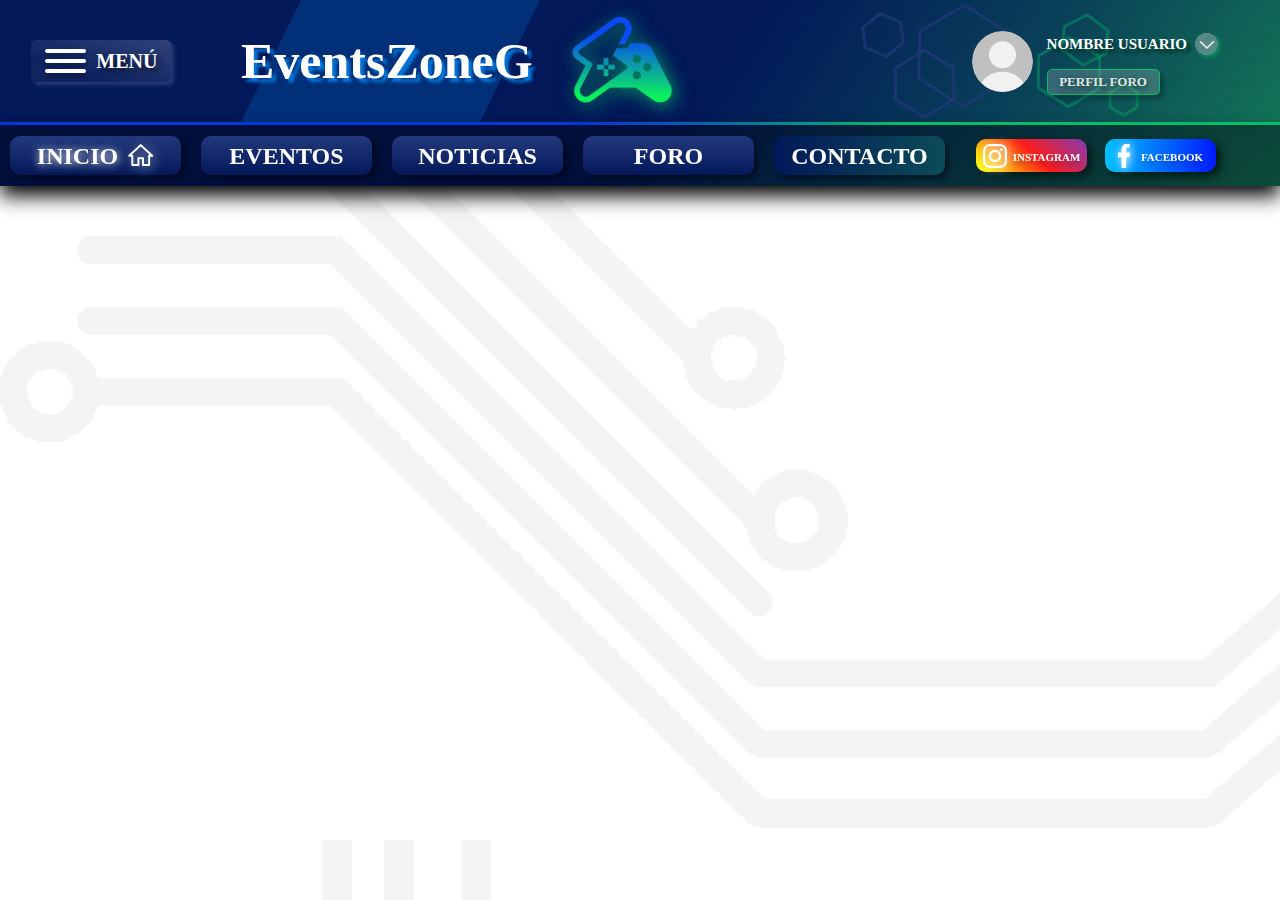
==== index.html @ 8a846364 "eRIC" ====
<!DOCTYPE html>
<html lang="en">
<head>
    <meta charset="UTF-8">
    <meta name="viewport" content="width=device-width, initial-scale=1.0">
    <title>EventsZoneG</title>
    <link rel="stylesheet" href="/slick-1.8.1/slick/slick.css">
    <link rel="stylesheet" href="slick-1.8.1/slick/slick-theme.css"> 
    <link rel="stylesheet" href="css/index.css">
    <script src="js/jquery-3.7.1.min.js"></script>
    <script src="slick-1.8.1/slick/slick.js"></script>
    <script src="js/index.js" defer></script>
</head>
<body>
    <!-- HEADER -->
    <header>
        <div class="header-container">
            <nav>
                <div class="containermenu">
                    <div>
                        <div class="menu"></div>
                        <div class="menu"></div>
                        <div class="menu"></div>
                    </div>
                    <p>MENÚ</p>
                </div>
            </nav>
            <div id="tituloHeader">
                <h1>EventsZoneG</h1>
            </div>
            <img class="logo" src="images/INDEX-IMGs/LOGO-final.svg" alt="Logo">
            <img class="hexagonos" src="images/Others/Hexagonos.svg" alt="hex">
            <div class="apartadouser">
                <div class="fotouser"></div>
                <div class="descripcion_user">
                    <div>
                        <p>NOMBRE USUARIO</p>
                        <img src="images/INDEX-IMGs/FlechaMenuUsuario.svg" alt="flecha" id="IMG-FLECHA-MENU">
                    </div>
                    <div class="boton_perfil">
                        <p>PERFIL FORO</p>
                    </div>
                </div>
            </div>
        </div>
        <hr>
        <div class="header-nav">
            <div class="menusecciones">
                <div class="seccion inicio">INICIO
                    <img src="images/Others/house.svg" alt="inicio">
                </div>
                <div class="seccion eventos">EVENTOS</div>
                <div class="seccion noticias">NOTICIAS</div>
                <div class="seccion foro">FORO</div>
                <div class="seccion contacto">CONTACTO</div>
            </div>
            <div class="redes">
                <a href="#" target="_blank">
                    <div> <img src="images/Others/Instagram.svg" alt="I">
                        <p>INSTAGRAM</p>
                    </div>
                </a>
                <a href="#" target="_blank">
                    <div> <img src="images/Others/Facebook.svg" alt="F">
                        <p>FACEBOOK</p>
                    </div>
                </a>
            </div>
        </div>
    </header>
    <!-- HEADER -->

    <!-- ARTICULO DE NOVEDADES | MAIN PAGE -->
    <!-- /ARTICULO DE NOVEDADES | MAIN PAGE -->

    <!-- ARTICULO DE EVENTOS | MAIN PAGE -->
    <!-- /ARTICULO DE EVENTOS | MAIN PAGE -->


    <!-- ARTICULO DE NOTICIAS | MAIN PAGE -->
    <!-- /ARTICULO DE NOTICIAS | MAIN PAGE -->
</body>
</html>
---- css/index.css ----
/*FONTS*/
@font-face { font-family: TuercaBlackItalic; src: url('fonts/TuercaBlackItalic.ttf'); } 
@font-face { font-family: NafteraBold; src: url('fonts/Naftera/NafteraBold.ttf'); } 
/*/FONTS*/

body, html {
    width: 100%;
    background-image: url(../images/Others/circuitoGris.png);
    margin: 0;
}

/*HEADER*/
* {
    box-sizing: border-box;
    line-height: 1.5;
}
header {
    width: 100%;
    height: 184px;
    position: fixed;
    top: 0;
    z-index: 1;
}
.header-container {
    width: 100%;
    height: 122px;
    background: linear-gradient(122.95deg, #021859 56.16%, #094058 78.84%, #137356 100%);
    display: flex;
    align-items: center;
    position: relative;
    padding: 0 55px 0 31px;
}
.containermenu {
    display: flex;
    align-items: center;
    justify-content: space-evenly;
    border-radius: 5px;
    width: 140px;
    height: 42px;
    background: linear-gradient(to top right, rgba(217, 217, 217, 0.06) 30%, rgba(255, 255, 255, 0.18) 100%);
    box-shadow: 3px 3px 4px rgba(254, 239, 255, 0.17);
}
nav {
    z-index: 2;
}
.containermenu div {
    padding-left: 3px;
}
.containermenu p {
    padding-right: 3px;
    margin: 0;
}
.menu {
    background-color: white;
    width: 41px;
    height: 4px;
    border-radius: 5px;
    box-shadow: 0px 4px 4px rgba(0, 0, 0, 0.25);
}
.containermenu:hover {
    box-shadow: 3px 3px 8px rgba(4, 118, 217, 0.40);
}
.containermenu p {
    text-shadow: 4px 4px 4px rgba(0, 0, 0, 0.57);
    color: white;
    font-size: 20px;
    font-family: 'Naftera';
    font-weight: bold;
    user-select: none;
}
.containermenu:hover p {
    text-shadow: 1px 1px 5px rgba(175, 193, 246, 1);
    font-size: 21px;
}
.containermenu:hover .menu {
    box-shadow: 2px 4px 5px rgba(175, 193, 246, 1);
}
.menu:nth-child(2), .menu:nth-child(3) {
    margin-top: 6px;
}
#tituloHeader {
    display: flex;
    height: 100%;
    align-items: center;
    position: relative;
    margin-left: 70px;
    z-index: 2;
}
#tituloHeader::before {
    content: "";
    position: absolute;
    top: 0;
    left: 0;
    right: 0;
    margin: auto;
    width: 299px;
    height: 100%;
    background-color: rgba(4, 118, 217, 0.25);
    clip-path: polygon(60px 0, 0 100%, 239px 100%, 100% 0);
}
#tituloHeader h1 {
    color: white;
    font-size: 50px;
    text-shadow: 4px 4px 3px #0476D9;
    font-family: 'Tuerca';
    margin: 0;
    z-index: 1;
}
.logo {
    margin-left: 26px;
    z-index: 2;
    filter: drop-shadow(3px 3px 9px rgba(4, 191, 104, 0.75));
    cursor: pointer;
}
.hexagonos {
    position: absolute;
    left: 861px;
}
.apartadouser {
    margin-left: auto;
    display: flex;
    align-items: center;
    z-index: 2;
}
.fotouser {
    width: 61px;
    height: 61px;
    background-image: url(../images/Others/FotoPerfil.svg);
    border-radius: 30.5px;
}
.descripcion_user {
    margin-left: 13.5px;
}
.descripcion_user div:first-child {
    display: flex;
    align-items: center;
}
.descripcion_user > div:first-child p {
    color: white;
    font-size: 16px;
    text-shadow: 4px 4px 3px rgba(2, 53, 38, 1);
    font-family: 'Naftera';
    font-size: 15px;
    font-weight: bold;                                             
    font-style: normal;
    margin: 0;
}
.descripcion_user > div:first-child div {
    width: 24px;
    height: 24px;
    border-radius: 50%;
    background-color: rgba(217, 217, 217, 0.35);
    box-shadow: 2px 2px 5px rgba(4, 191, 104, 0.53);
    margin-left: 12px;
    display: flex;
    align-items: center;
    justify-content: center;
}
.boton_perfil {
    width: 113px;
    height: 26px;
    border: 1px solid rgba(4, 191, 104);
    background-color: rgba(255, 255, 255, 0.18);
    box-shadow: 4px 4px 4px rgba(0, 0, 0, 0.25);
    border-radius: 5px;
    display: flex;
    align-items: center;
    justify-content: center;
    font-style: normal;
    margin-top: 7px;
}
.boton_perfil p {
    font-size: 13px;
    font-family: 'Naftera';
    font-weight: bold;   
    text-shadow: 1.5px 1.5px 7px #023526;
    color: rgba(255, 255, 255, 0.87);
    margin: 0;
}
hr {
    background: linear-gradient(90deg, rgba(4,54,217,1) 46%, rgba(4,191,104,1) 71%);
    height: 3px;
    border: none;
    position: relative;
    z-index: 100;
    margin: 0;
}
.header-nav {
    display: flex;
    background: linear-gradient(142.17deg, #021859 49.66%, #094058 72.34%, #137356 100%);
    width: 100%;
    height: 61px;
    box-shadow: 0 10px 20px #000000;
    align-items: center;
    position: relative;
    padding: 0 64px 0 30px;

    justify-content: space-between;
}
.header-nav::before {
    content: "";
    position: absolute;
    top: 0;
    left: 0;
    width: 100%;
    height: 61px;
    background-color: rgba(0, 0, 0, 0.34);
    z-index: 2;
}
.menusecciones .seccion:not(:first-child){
    margin-left: 40px;
}
.seccion {
    display: flex;
    justify-content: center;
    align-items: center;
    width: 171px;
    height: 39px;
    background: linear-gradient(#22397C, #021859);
    box-shadow: 4px 4px 4px rgba(0, 0, 0, 0.4);
    color: white;
    font-family: 'Naftera';
    font-size: 24px;
    font-weight: bold;
    border-radius: 10px;
    user-select: none;
}
.inicio {
    text-shadow: 0.5px 0.5px 10px #FFFFFF;
}
.inicio img {
    filter: drop-shadow(2px 2px 6px rgba(255, 255, 255, 0.6));
    margin-left: 10px;
    width: 26px;
}
.contacto {
    background: linear-gradient(to right, rgba(2, 24, 89, 1), rgba(11, 76, 87, 1));
}
header > .header-nav > .redes {
    display: flex;
    z-index: 2
}
.redes a {
    text-decoration: none;
}
.redes a:first-child div {
    width: 111px;
    height: 33px;
    background: linear-gradient(45deg, yellow 5%, #fd1d1d, #833ab4);
    border-radius: 10px;
    box-shadow: 4px 4px 10px #011711;
    display: flex;
    align-items: center;
    justify-content: center;
    text-shadow: 0px 4px 5px rgba(0, 0, 0, 0.25);
}
.redes a:nth-child(2) div {
    width: 111px;
    height: 33px;
    background: linear-gradient(90deg, #00C2FF, #001AFF);
    border-radius: 10px;
    box-shadow: 4px 4px 10px #011711;
    display: flex;
    align-items: center;
    justify-content: center;
    text-shadow: 0px 4px 5px rgba(0, 0, 0, 0.25);
}
.redes a:nth-child(2) div p, 
.redes a:first-child div p {
    color: white;
    font-family: 'Naftera';
    font-weight: bold;
    font-size: 11px;
    margin: 0;
    padding-top: 2.5px;
}
.redes a:first-child div img {
    filter: drop-shadow(1px 1px 5px white);
    margin-right: 6px;
}
.redes a:nth-child(2) div img {
    filter: drop-shadow(1px 1px 5px white);
    margin-right: 11px;
}
.menusecciones {
    display: flex;
    z-index: 2;
}
.redes a:nth-child(2) {
    margin-left: 18px;
}

#IMG-FLECHA-MENU{
    margin-top: 3px;
    margin-left: 5px;
}

@media screen and (max-width: 1450px) {
    .menusecciones .seccion:not(:first-child){
        margin-left: 20px;
    }
    .header-nav{
        padding-left: 10px;
    }
}

@media screen and (max-width: 1200px) {
    header > .header-nav > .redes {
        display: none;
    }
    .menusecciones .seccion:not(:first-child){
        margin-left: 30px;
    }
    .header-nav{
        padding-left: 70px;
    }
}

@media screen and (max-width: 1060px) {
    .descripcion_user > div:first-child p {
        display: none;
    }
    .boton_perfil{
        display: none;
    }
    .descripcion_user > div:first-child img {
        width: 60px;
    }
    .header-nav {
        display: none;
    }
    .containermenu p {
        display: none;
    }
    .containermenu {
        width: 60px;
    }
}
@media screen and (max-width: 800px) {
    #tituloHeader {
        margin-left: 20px;
    }
    .logo {
        margin-left: 10px;
    }
}

/* /HEADER */
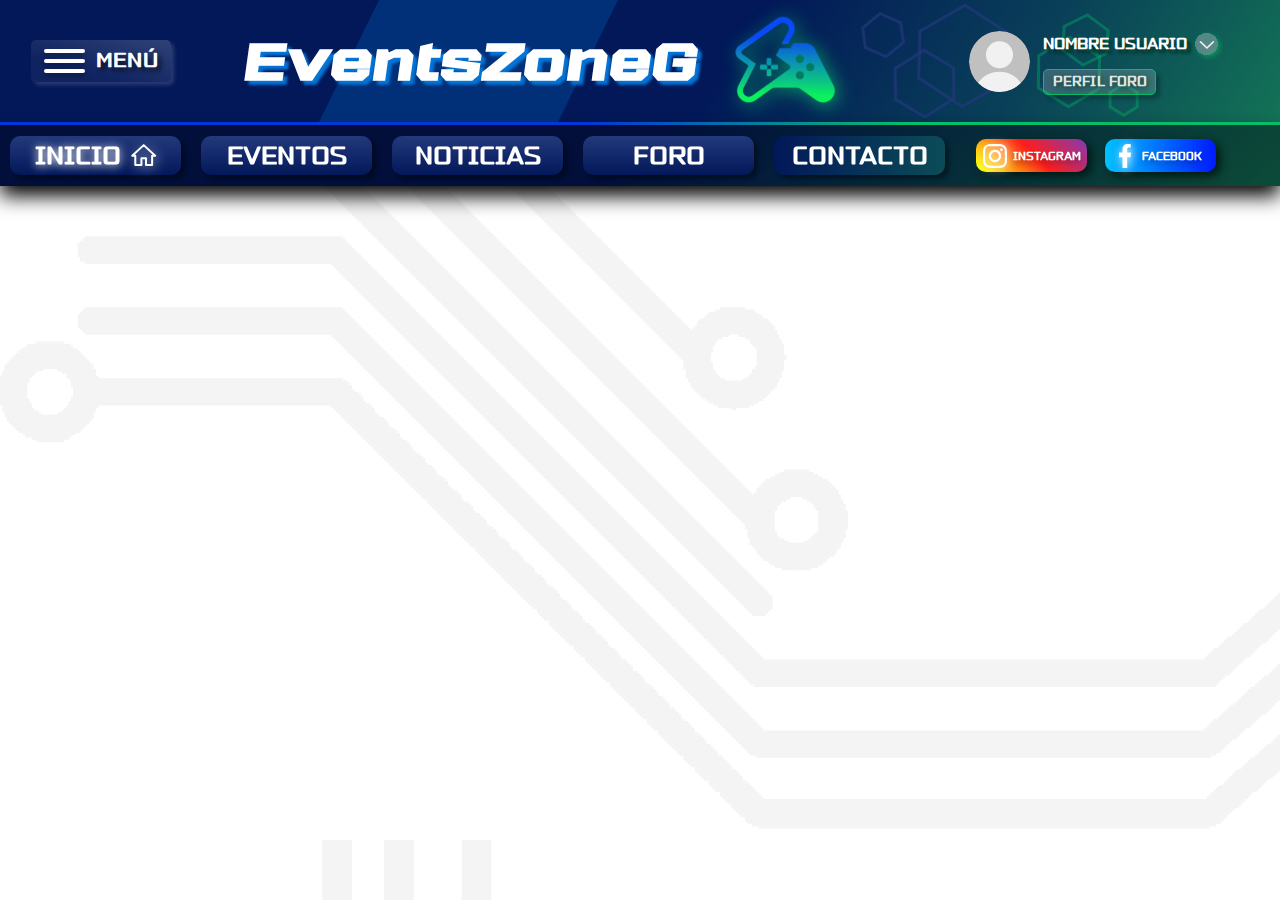
==== commit 55e8bbbb: "Eric" ====
--- a/index.html
+++ b/index.html
@@ -3,10 +3,14 @@
 <head>
     <meta charset="UTF-8">
     <meta name="viewport" content="width=device-width, initial-scale=1.0">
+
     <title>EventsZoneG</title>
+    <link rel="icon" type="image/x-icon" href="images/Others/Logo-EventzoneG.png">
+
     <link rel="stylesheet" href="/slick-1.8.1/slick/slick.css">
     <link rel="stylesheet" href="slick-1.8.1/slick/slick-theme.css"> 
     <link rel="stylesheet" href="css/index.css">
+
     <script src="js/jquery-3.7.1.min.js"></script>
     <script src="slick-1.8.1/slick/slick.js"></script>
     <script src="js/index.js" defer></script>
@@ -68,16 +72,20 @@
             </div>
         </div>
     </header>
-    <!-- HEADER -->
+    <!-- /HEADER -->
 
-    <!-- ARTICULO DE NOVEDADES | MAIN PAGE -->
-    <!-- /ARTICULO DE NOVEDADES | MAIN PAGE -->
+    <!-- MENU | MAIN PAGE -->
+    <!-- /MENU | MAIN PAGE -->
+    <!-- AJUSTAR CUENTA | MAIN PAGE -->
+    <!-- /AJUSTAR CUENTA | MAIN PAGE -->
+
+    <!-- TEXT-PRESENTATION | MAIN PAGE -->
+    <!-- /TEXT-PRESENTATION | MAIN PAGE -->
+
+    <!-- NOTICIAS-EVENTOS-NOVEDADES | MAIN PAGE -->
+    <!-- /NOTICIAS-EVENTOS-NOVEDADES | MAIN PAGE -->
 
     <!-- ARTICULO DE EVENTOS | MAIN PAGE -->
     <!-- /ARTICULO DE EVENTOS | MAIN PAGE -->
-
-
-    <!-- ARTICULO DE NOTICIAS | MAIN PAGE -->
-    <!-- /ARTICULO DE NOTICIAS | MAIN PAGE -->
 </body>
 </html>--- a/css/index.css
+++ b/css/index.css
@@ -1,6 +1,12 @@
 /*FONTS*/
-@font-face { font-family: TuercaBlackItalic; src: url('fonts/TuercaBlackItalic.ttf'); } 
-@font-face { font-family: NafteraBold; src: url('fonts/Naftera/NafteraBold.ttf'); } 
+@font-face { 
+    font-family: 'TuercaBoldItalic'; 
+    src: url(../fonts/TuercaBlackItalic.ttf); 
+} 
+@font-face { 
+    font-family: 'NafteraBold'; 
+    src: url(../fonts/Naftera/NafteraBold.ttf); 
+} 
 /*/FONTS*/
 
 body, html {
@@ -64,7 +70,7 @@
     text-shadow: 4px 4px 4px rgba(0, 0, 0, 0.57);
     color: white;
     font-size: 20px;
-    font-family: 'Naftera';
+    font-family: 'NafteraBold';
     font-weight: bold;
     user-select: none;
 }
@@ -102,7 +108,7 @@
     color: white;
     font-size: 50px;
     text-shadow: 4px 4px 3px #0476D9;
-    font-family: 'Tuerca';
+    font-family: 'TuercaBoldItalic';
     margin: 0;
     z-index: 1;
 }
@@ -139,7 +145,7 @@
     color: white;
     font-size: 16px;
     text-shadow: 4px 4px 3px rgba(2, 53, 38, 1);
-    font-family: 'Naftera';
+    font-family: 'NafteraBold';
     font-size: 15px;
     font-weight: bold;                                             
     font-style: normal;
@@ -171,7 +177,7 @@
 }
 .boton_perfil p {
     font-size: 13px;
-    font-family: 'Naftera';
+    font-family: 'NafteraBold';
     font-weight: bold;   
     text-shadow: 1.5px 1.5px 7px #023526;
     color: rgba(255, 255, 255, 0.87);
@@ -219,7 +225,7 @@
     background: linear-gradient(#22397C, #021859);
     box-shadow: 4px 4px 4px rgba(0, 0, 0, 0.4);
     color: white;
-    font-family: 'Naftera';
+    font-family: 'NafteraBold';
     font-size: 24px;
     font-weight: bold;
     border-radius: 10px;
@@ -268,7 +274,7 @@
 .redes a:nth-child(2) div p, 
 .redes a:first-child div p {
     color: white;
-    font-family: 'Naftera';
+    font-family: 'NafteraBold';
     font-weight: bold;
     font-size: 11px;
     margin: 0;
@@ -344,5 +350,4 @@
         margin-left: 10px;
     }
 }
-
-/* /HEADER */+/* /HEADER */
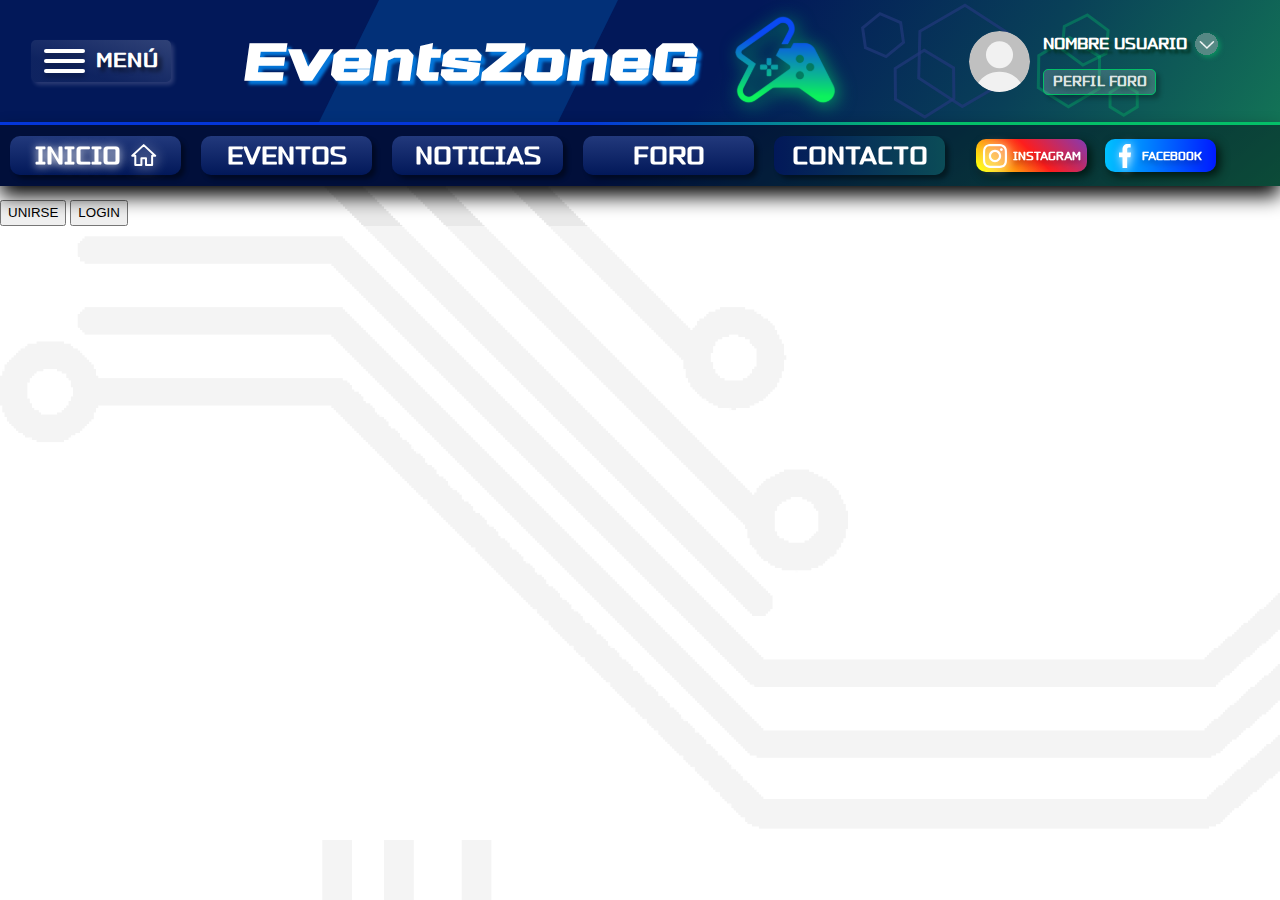
==== commit 59862ee5: "Eric" ====
--- a/index.html
+++ b/index.html
@@ -12,10 +12,13 @@
     <link rel="stylesheet" href="css/index.css">
 
     <script src="js/jquery-3.7.1.min.js"></script>
+    <script src="js/dist/jquery.validate.min.js"></script>
+    <script src="js/dist/additional-methods.js"></script>
     <script src="slick-1.8.1/slick/slick.js"></script>
     <script src="js/index.js" defer></script>
 </head>
 <body>
+    <div id="black_screen"></div>
     <!-- HEADER -->
     <header>
         <div class="header-container">
@@ -73,13 +76,111 @@
         </div>
     </header>
     <!-- /HEADER -->
+    <button id="UNIRSE-BUTTON">UNIRSE</button>
+    <button id="LOGIN-BUTTON">LOGIN</button>
+    <!-- MENU | MAIN PAGE -->
+    <div class="container-menu">
+        <h1>MENU</h1>
+        <div class="container-menu-enlaces">
+            <a href="esdeveniments.html">EVENTOS</a>
+            <a href="noticias.html">NOTICIAS</a>
+            <a href="#">FORO</a>
+            <a href="form.html">CONTACTO</a>
+        </div>
+    </div>
+    <!-- /MENU | MAIN PAGE -->
 
-    <!-- MENU | MAIN PAGE -->
-    <!-- /MENU | MAIN PAGE -->
     <!-- AJUSTAR CUENTA | MAIN PAGE -->
+    <div class="container-ajustar">
+        <h1>AJUSTAR CUENTA</h1>
+        <div class="foto-ajustarcuenta">
+            <div class="foto">
+                <div class="circulo-camara">
+                    <img src="images/Others/camaraPerfil.svg" alt="cámara">
+                </div>
+            </div>
+        </div>
+        <form action="#" method="POST" id="FORM-AJUSTARCUENTA">
+            <label class="name-user"> NUEVO NOMBRE USUARIO <br>
+                <img class="icono-nameuser" src="images/Others/lapiz.svg" alt="icono">
+                <input class="input_nameuser" type="text" placeholder="NOMBRE USUARIO" name="nombreUsuario">
+            </label>
+            <div class="div-correo">
+                <img src="images/Others/correo.svg" alt="icono">
+                <input type="email" placeholder="CORREO ELECTRÓNICO" name="correoElectronico"><br>
+            </div>
+            <div class="div-password">
+                <img src="images/Others/password.svg" alt="icono">
+                <input type="password" placeholder="CONTRASEÑA" name="password" pattern="^(?=.*\d)(?=.*[a-z])(?=.*[A-Z])(?!.*\s).*$"><br>
+            </div>
+            <p class="regla">La contraseña debe tener al menos 5 caracteres.</p>
+            <div class="div-password">
+                <img src="images/Others/password.svg" alt="icono">
+                <input type="password" placeholder="CONTRASEÑA" name="repeatPassword" pattern="^(?=.*\d)(?=.*[a-z])(?=.*[A-Z])(?!.*\s).*$"><br>
+            </div>
+            <div class="containerEnviar">
+                <input class="boton-enviar" type="submit" value="CONFIRMAR CAMBIOS">
+            </div>
+        </form>
+    </div>
     <!-- /AJUSTAR CUENTA | MAIN PAGE -->
+    <!-- REGISTRAR CUENTA | MAIN PAGE -->
+    <div class="container-registrar">
+        <h1>REGISTRAR CUENTA</h1>
+        <button id="close_register_button_register"><img src="images/INDEX-IMGs/image 50.svg" alt="closeScreen"></button>
+        <div class="foto-ajustarcuenta">
+            <div class="foto">
+                <div class="circulo-camara">
+                    <img src="images/Others/camaraPerfil.svg" alt="cámara">
+                </div>
+            </div>
+        </div>
+        <form action="#" method="POST" id="FORM-REGISTRARCUENTA">
+            <label class="name-user"> NUEVO NOMBRE USUARIO <br>
+                <img class="icono-nameuser" src="images/Others/lapiz.svg" alt="icono">
+                <input class="input_nameuser" type="text" placeholder="NOMBRE USUARIO" name="nombreUsuario">
+            </label>
+            <div class="div-correo">
+                <img src="images/Others/correo.svg" alt="icono">
+                <input type="email" placeholder="CORREO ELECTRÓNICO" name="correoElectronico"><br>
+            </div>
+            <div class="div-password">
+                <img src="images/Others/password.svg" alt="icono">
+                <input type="password" placeholder="CONTRASEÑA" name="password" pattern="^(?=.*\d)(?=.*[a-z])(?=.*[A-Z])(?!.*\s).*$"><br>
+            </div>
+            <p class="regla">La contraseña debe tener al menos 5 caracteres.</p>
+            <div class="div-password">
+                <img src="images/Others/password.svg" alt="icono">
+                <input type="password" placeholder="CONTRASEÑA" name="repeatPassword" pattern="^(?=.*\d)(?=.*[a-z])(?=.*[A-Z])(?!.*\s).*$"><br>
+            </div>
+            <div class="containerEnviar">
+                <input class="boton-enviar" type="submit" value="CONFIRMAR CAMBIOS">
+            </div>
+        </form>
+    </div>
+    <!-- /REGISTRAR CUENTA | MAIN PAGE -->
+    <!-- LOGIN | MAIN PAGE -->
+    <div class="container-login">
+        <h1>LOGIN</h1>
+        <button id="close_register_button_login"><img src="images/INDEX-IMGs/image 50.svg" alt="closeScreen"></button>
+        <form action="#" method="POST" id="FORM-LOGINCUENTA">
+            <label class="name-user">NOMBRE USUARIO<br>
+                <img class="icono-nameuser" src="images/Others/lapiz.svg" alt="icono">
+                <input class="input_nameuser" type="text" placeholder="NOMBRE USUARIO" name="nombreUsuario">
+            </label>
+            <div class="div-password">
+                <img src="images/Others/password.svg" alt="icono">
+                <input type="password" placeholder="CONTRASEÑA" name="password" pattern="^(?=.*\d)(?=.*[a-z])(?=.*[A-Z])(?!.*\s).*$"><br>
+            </div>
+            <div class="containerEnviar">
+                <input class="boton-enviar" type="submit" value="CONFIRMAR CAMBIOS">
+            </div>
+        </form>
+    </div>
+    <!-- /LOGIN | MAIN PAGE -->
 
     <!-- TEXT-PRESENTATION | MAIN PAGE -->
+    
     <!-- /TEXT-PRESENTATION | MAIN PAGE -->
 
     <!-- NOTICIAS-EVENTOS-NOVEDADES | MAIN PAGE -->
--- a/css/index.css
+++ b/css/index.css
@@ -14,6 +14,16 @@
     background-image: url(../images/Others/circuitoGris.png);
     margin: 0;
 }
+#black_screen {
+    display: none;
+    position: absolute;
+    top: 0;
+    right: 0;
+    width: 100%;
+    height: 100%;
+    background-color: rgba(0, 0, 0, 0.55);
+    z-index: 2;
+}
 
 /*HEADER*/
 * {
@@ -351,3 +361,314 @@
     }
 }
 /* /HEADER */
+
+/* AJUSTAR CUENTA*/
+.container-ajustar {
+    position: absolute;
+    top: 0;
+    right: 50px;
+    z-index: 2;
+    width: 570px;
+    height: 625px;
+    background-color: white;
+    border-radius: 10px;
+    box-shadow: 5px 5px 30px rgba(4, 191, 104, 0.4);
+    margin-top: 200px;
+    display: none;
+}
+.container-ajustar h1 {
+    font-size: 40px;
+    color: rgba(0, 0, 0, 0.55);
+    width: 100%;
+    font-family: 'TuercaBoldItalic';
+    font-weight: normal;
+    margin: 0;
+    height: 97px;
+    width: 100%;
+    display: flex;
+    align-items: center;
+    justify-content: center;
+    user-select: none;
+    margin-top: 6px;
+}
+.foto-ajustarcuenta {
+    display: flex;
+    justify-content: center;
+}
+.foto {
+    width: 91px;
+    height: 91px;
+    border-radius: 50%;
+    background-image: url(../images/Others/FotoPerfil.svg);
+    position: relative;
+    background-color: black;
+    background-size: cover;
+    border: 2px solid #707070;
+}
+.circulo-camara {
+    width: 35px;
+    height: 35px;
+    border-radius: 50%;
+    background-color: #707070;
+    position: absolute;
+    right: -7px;
+    bottom: -9px;
+    display: flex;
+    align-items: center;
+    justify-content: center;
+    cursor: pointer;
+}
+.circulo-camara img {
+    width: 21px;
+}
+form {
+    display: flex;
+    align-items: center;
+    flex-wrap: wrap;
+    justify-content: center;
+    padding-top: 17px;
+}
+input {
+    font-family: 'NafteraBold';
+    font-size: 19px;
+    font-weight: normal;
+    width: 488px;
+    height: 45px;
+    border-radius: 19px;
+    border: 3px solid rgba(0, 0, 0, 0.46);
+    padding-left: 40px;
+}
+input::placeholder {
+    color: rgba(0, 0, 0, 0.21);
+    font-family: 'NafteraBold';
+    font-size: 17px;
+    text-align: left;
+    font-weight: 500;
+}
+.input_nameuser::placeholder {
+    text-align: left;
+    padding-left: 10px;
+}
+.name-user {
+    font-family: 'NafteraBold';
+    font-size: 18px;
+    color: rgba(0, 0, 0, 0.31);
+    font-weight: 700;
+    position: relative;
+}
+.icono-nameuser {
+    position: absolute;
+    top: 37px;
+    left: 8px;
+}
+.input_nameuser {
+    border-radius: 0;
+    border: none;
+    outline: none;
+}
+.name-user::before {
+    content: " ";
+    position: absolute;
+    width: 100%;
+    height: 3px;
+    background-color: rgba(0, 0, 0, 0.57);
+    left: 0;
+    bottom: 0;
+    box-shadow: 0px 1px 4px rgba(0, 0, 0, 0.25);
+}
+.div-correo {
+    position: relative;
+    margin-top: 21px;
+}
+.div-correo img {
+    position: absolute;
+    top: 11px;
+    left: 12px;
+}
+.div-password {
+    position: relative;
+    margin-top: 21px;
+}
+.div-password img {
+    position: absolute;
+    top: 11px;
+    left: 14px;
+}
+.regla {
+    font-family: 'NafteraBold';
+    font-size: 15px;
+    color: rgba(0, 0, 0, 0.58);
+    font-weight: normal;
+    margin: 20px 0px 0px 30px;
+    width: 489px;
+}
+.containerEnviar {
+    margin-top: 33px;
+    width: 488px;
+    display: flex;
+    align-items: center;
+    justify-content: flex-end;
+}
+.boton-enviar {
+    letter-spacing: 0.3px;
+    width: 242px;
+    height: 43px;
+    font-family: 'NafteraBold';
+    font-size: 16px;
+    font-weight: normal;
+    color: rgba(4, 191, 104, 1);
+    border-radius: 12px;
+    background-color: transparent;
+    border: 4px solid rgba(4, 191, 104, 1);
+    box-shadow: 2px 2px 8px rgba(4, 191, 104, 0.32);
+    display: flex;
+    align-items: center;
+    justify-content: center;
+    padding: 0;
+}
+
+.error {
+    color: red;
+}
+.ERROR-VALIDATE {
+    width: 500px;
+    margin: 0;
+    font-size: 0.7em;
+    font-family: 'NafteraBold';
+    font-weight: bold;
+    position: absolute;
+    left: 15px;
+}
+/* /AJUSTAR CUENTA*/
+/* REGISTRAR CUENTA*/
+.container-registrar {
+    position: absolute;
+    top: -95px;
+    right: 600px;
+    z-index: 2;
+    width: 570px;
+    height: 640px;
+    background-color: white;
+    border-radius: 10px;
+    box-shadow: 5px 5px 30px rgba(4, 191, 104, 0.4);
+    margin-top: 200px;
+    display: none;
+}
+.container-registrar h1 {
+    font-size: 30px;
+    color: rgba(0, 0, 0, 0.55);
+    width: 94%;
+    font-family: 'TuercaBoldItalic';
+    font-weight: normal;
+    margin: 0;
+    height: 97px;
+    display: inline-block;
+    align-items: center;
+    justify-content: center;
+    user-select: none;
+    margin-top: 10px;
+    transform: translate(14.8%, 30%);
+}
+#close_register_button_register{
+    display: inline-block;
+    width: 5%;
+    transform: translate(-115%, 15%);
+    background: transparent;
+    border: none;
+    font-size:0;
+}
+/* /REGISTRAR CUENTA*/
+/* LOGIN*/
+.container-login {
+    position: absolute;
+    top: -95px;
+    right: 600px;
+    z-index: 2;
+    width: 570px;
+    height: 350px;
+    background-color: white;
+    border-radius: 10px;
+    box-shadow: 5px 5px 30px rgba(4, 191, 104, 0.4);
+    margin-top: 200px;
+    display: none;
+}
+.container-login h1 {
+    font-size: 45px;
+    color: rgba(0, 0, 0, 0.55);
+    width: 94%;
+    font-family: 'TuercaBoldItalic';
+    font-weight: normal;
+    margin: 0;
+    height: 97px;
+    display: inline-block;
+    align-items: center;
+    justify-content: center;
+    user-select: none;
+    margin-top: 10px;
+    transform: translate(36%, 15%);
+}
+#close_register_button_login{
+    display: inline-block;
+    width: 5%;
+    transform: translate(-115%, -20%);
+    background: transparent;
+    border: none;
+    font-size:0;
+}
+#FORM-LOGINCUENTA{
+    padding-top: 0;
+}
+/* /LOGIN*/
+
+/* MENU */
+.container-menu{
+    position: absolute;
+    top: 0;
+    left: 30px;
+    z-index: 2;
+    width: 300px;
+    height: 420px;
+    background-color: white;
+    border-radius: 10px;
+    box-shadow: 5px 5px 30px rgba(4, 110, 191, 0.696);
+    margin-top: 210px;
+    display: none;
+}
+.container-menu h1{
+    font-size: 40px;
+    color: rgba(0, 0, 0, 0.55);
+    width: 100%;
+    font-family: 'TuercaBoldItalic';
+    font-weight: normal;
+    margin: 0;
+    height: 97px;
+    width: 100%;
+    display: flex;
+    align-items: center;
+    justify-content: center;
+    user-select: none;
+    margin-top: 6px;
+}
+
+.container-menu-enlaces {
+    position: absolute;
+    top: 100px;
+    left: 50px;
+    width: 200px;
+}
+.container-menu-enlaces a{
+    margin-top: 20px;
+    margin-bottom: 20px;
+    display: block;
+    font-family: 'NafteraBold';
+    font-size: 1.8em;
+    font-weight: bold;
+    text-decoration: none;
+    color: rgba(0, 0, 0, 0.55);
+    border-bottom: 3px solid rgba(0, 0, 0, 0.55);
+}
+/* /MENU */
+
+#UNIRSE-BUTTON{
+    margin-top: 200px;
+}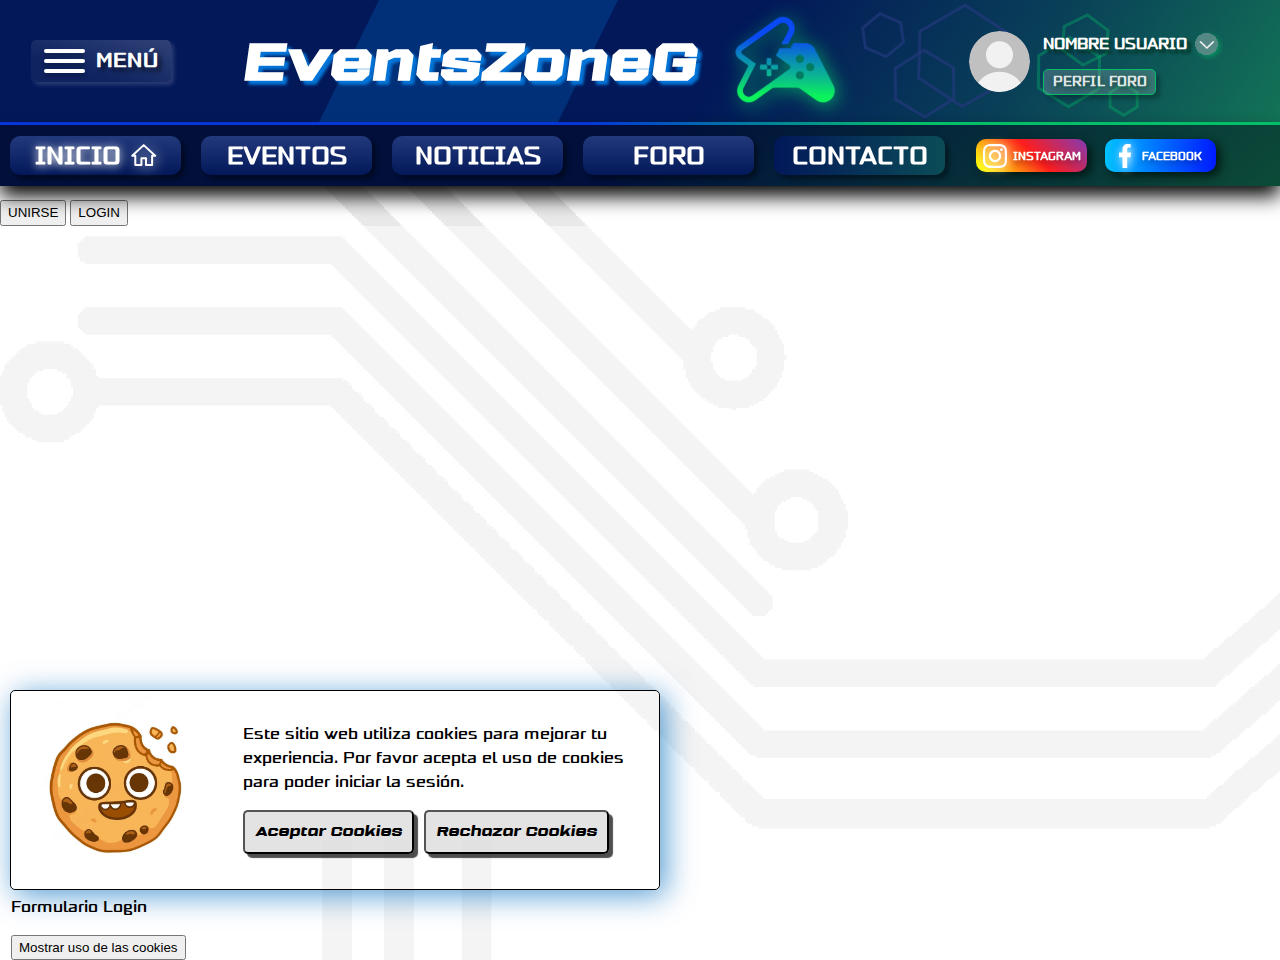
==== commit 60faee0a: "Eric" ====
--- a/index.html
+++ b/index.html
@@ -90,6 +90,13 @@
     </div>
     <!-- /MENU | MAIN PAGE -->
 
+    <!-- SUB MENU-->
+    <div class="container-submenu">
+        <button id="button_ajustarc">Ajustar cuenta</button>
+        <button id="button_closes">Cerrar sesión</button>
+    </div>
+    <!-- /SUB MENU-->
+
     <!-- AJUSTAR CUENTA | MAIN PAGE -->
     <div class="container-ajustar">
         <h1>AJUSTAR CUENTA</h1>
@@ -188,5 +195,28 @@
 
     <!-- ARTICULO DE EVENTOS | MAIN PAGE -->
     <!-- /ARTICULO DE EVENTOS | MAIN PAGE -->
+
+    <!-- COOKIES -->
+    <div class="container-cookies">
+        <div class="mensaje-cookies">
+            <div class="imagenGalleta">
+                <img src="/images/INDEX-IMGs/AceptarGalleta.PNG" alt="Aceptar Cookies">
+            </div>
+            <div class="cookies">
+                <p> Este sitio web utiliza cookies para mejorar tu experiencia.
+                    Por favor acepta el uso de cookies para poder iniciar la sesión.</p>
+                <div class="cookies_button">
+                    <button class="aceptar-cookies">Aceptar Cookies</button>
+                    <button class="rechazar-cookies">Rechazar Cookies</button>
+                </div>
+            </div>
+        </div>
+        <div class="login-registro">
+            <!-- Formulario donde se metera el login-->
+            <p>Formulario Login</p>
+        </div>
+        <button class="mensaje-rechazo-cookies">Mostrar uso de las cookies</button>
+    </div>
+    <!-- /COOKIES -->
 </body>
 </html>--- a/css/index.css
+++ b/css/index.css
@@ -620,6 +620,34 @@
 }
 /* /LOGIN*/
 
+/* SUBMENU*/
+.container-submenu {
+    position: absolute;
+    background-color: rgba(217, 217, 217, 0.88);
+    width: 230px;
+    height: 80px;
+    border-radius: 10px;
+    display: none;
+    text-align: center;
+    right: 20px;
+    top: 200px;
+    z-index: 3;
+}
+.container-submenu button {
+    width: 209px;
+    height: 25px;
+    border-radius: 5px;
+    margin-top: 9px;
+    border: 0px;
+    box-shadow: rgba(0, 0, 0, 0.25) 0px 4px 4px;
+    font-family: 'NafteraBold';
+    font-size: 16px;
+}
+.container-submenu button:hover {
+    color: rgba(4, 191, 104, 1);
+}
+/* /SUBMENU*/
+
 /* MENU */
 .container-menu{
     position: absolute;
@@ -671,4 +699,88 @@
 
 #UNIRSE-BUTTON{
     margin-top: 200px;
-}+}
+
+/* COOKIES */
+.container-cookies{
+    width: 650px;
+    height: 200px;
+    border: 1px solid black;
+    border-radius: 5px;
+    box-shadow: 5px 5px 30px rgba(4, 110, 191, 0.696);
+    display: inline-block;
+    position: absolute;
+    bottom: 10px;
+    left: 10px;
+    font-family: 'NafteraBold';
+    font-size: 16px;
+}
+.mensaje-cookies {
+    width: 100%;
+    border-radius: 15px;
+}
+.cookies button {
+    padding: 10px;
+    margin-right: 5px;
+    font-family: 'TuercaBoldItalic';
+    font-size: 13px;
+    background-color: rgba(218, 218, 218, 0.752);
+    border-radius: 5px;
+    box-shadow: 4px 4px 1px rgba(0, 0, 0, 0.696);
+}
+.imagenGalleta img {
+    position: relative;
+    top: 5px;
+    left: 30px;
+    margin: 0;
+    width: 150px;
+    display: inline-block;
+}
+.imagenGalleta {
+    width: 35%;
+    display: inline-block;
+}
+.cookies {
+    display: inline-block;
+    width: 64%;
+    position: relative;
+    top: -25px;
+}
+.aceptar-cookies:hover {
+    background-color: rgb(12, 242, 93);
+    font-weight: bold;
+}
+.rechazar-cookies:hover {
+    background-color: #A70000;
+    color: white;
+    font-weight: bold;
+}
+@media screen  and (max-width: 1000px ) {
+    .mensaje-cookies {
+        width: 400px;
+        height: 250px;
+    }
+
+    .imagenGalleta img {
+        width: 150px;
+        transform: translate(0,-5%);
+    }
+    .imagenGalleta{
+    display: inline-block;
+    }
+    .cookies p {
+        display: inline-block;
+    }
+    .rechazar-cookies {
+        margin-top: 15px;
+    }
+}
+@media screen and (max-width: 650px) {
+    .mensaje-cookies {
+        width: 300px;
+    }
+    .imagenGalleta img{
+        transform: translate(0, -10%);
+    }
+}
+/* /COOKIES */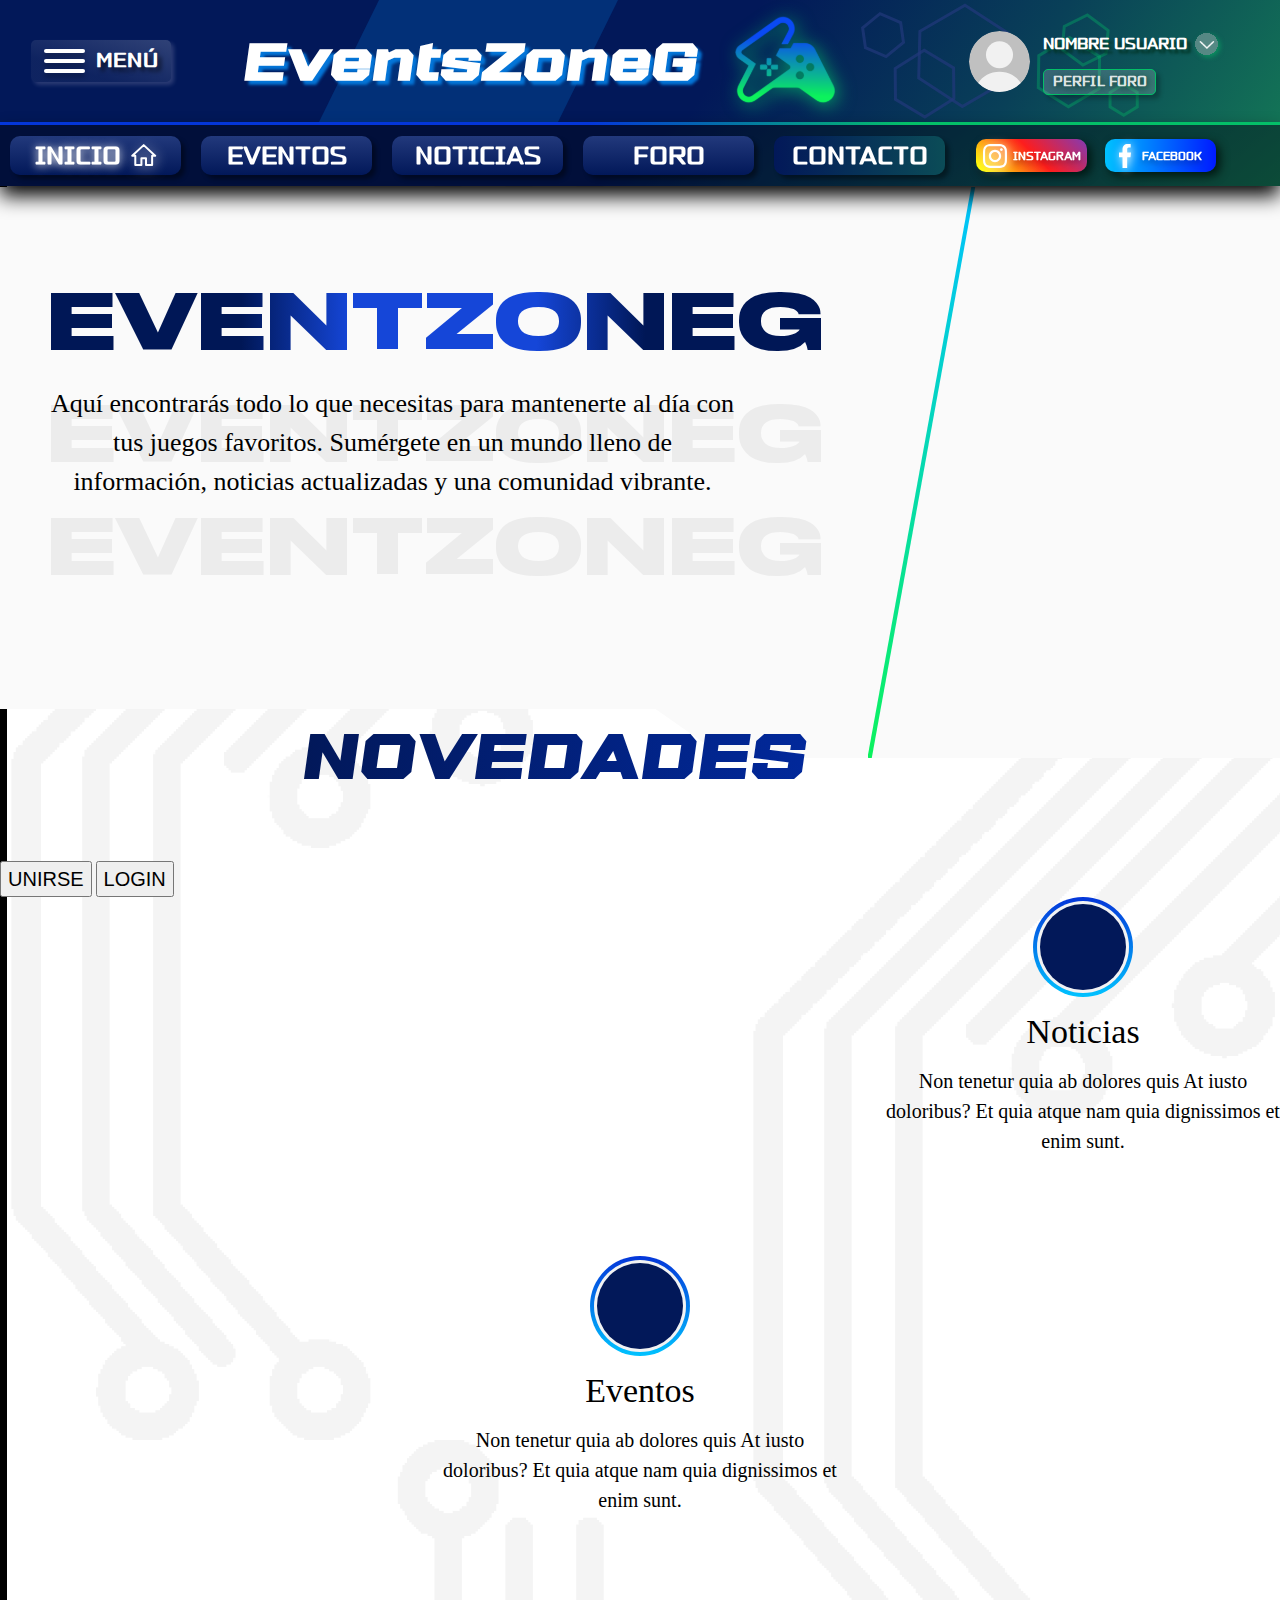
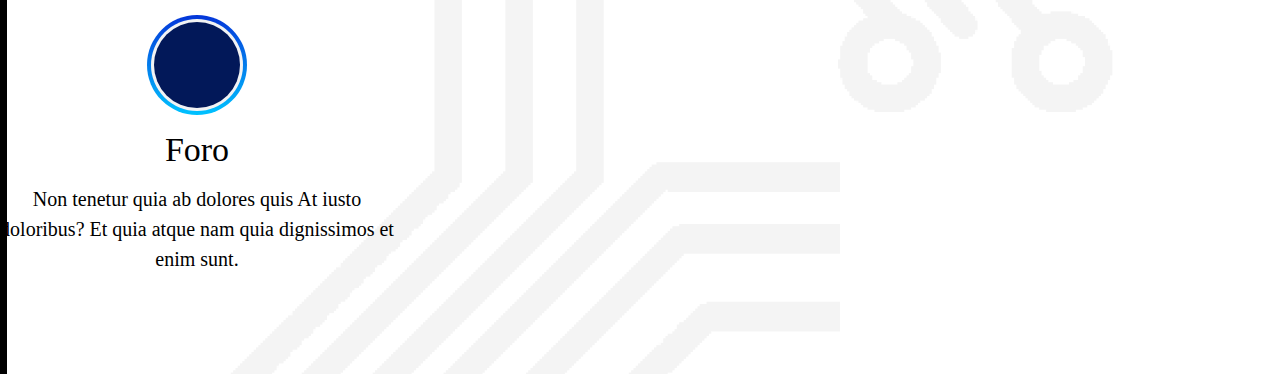
==== commit feef2cd1: "Eric" ====
--- a/index.html
+++ b/index.html
@@ -7,15 +7,16 @@
     <title>EventsZoneG</title>
     <link rel="icon" type="image/x-icon" href="images/Others/Logo-EventzoneG.png">
 
-    <link rel="stylesheet" href="/slick-1.8.1/slick/slick.css">
-    <link rel="stylesheet" href="slick-1.8.1/slick/slick-theme.css"> 
+    <link rel="stylesheet" href="js/slick-1.8.1/slick/slick.css">
+    <link rel="stylesheet" href="js/slick-1.8.1/slick/slick-theme.css"> 
     <link rel="stylesheet" href="css/index.css">
 
     <script src="js/jquery-3.7.1.min.js"></script>
     <script src="js/dist/jquery.validate.min.js"></script>
     <script src="js/dist/additional-methods.js"></script>
-    <script src="slick-1.8.1/slick/slick.js"></script>
+    <script src="js/slick-1.8.1/slick/slick.js"></script>
     <script src="js/index.js" defer></script>
+    <script src="https://cdn.lordicon.com/lordicon.js"></script>
 </head>
 <body>
     <div id="black_screen"></div>
@@ -76,8 +77,7 @@
         </div>
     </header>
     <!-- /HEADER -->
-    <button id="UNIRSE-BUTTON">UNIRSE</button>
-    <button id="LOGIN-BUTTON">LOGIN</button>
+
     <!-- MENU | MAIN PAGE -->
     <div class="container-menu">
         <h1>MENU</h1>
@@ -187,10 +187,89 @@
     <!-- /LOGIN | MAIN PAGE -->
 
     <!-- TEXT-PRESENTATION | MAIN PAGE -->
-    
+    <div class="centrar-container-presentacion">
+        <div class="container-presentacion">
+            <div class="presentacion">
+                <h1>EVENTZONEG</h1>
+                <h1>EVENTZONEG</h1>
+                <h1>EVENTZONEG</h1>
+                <div class="texto-presentacion">
+                    <p>Aquí encontrarás todo lo que necesitas para mantenerte al día con tus 
+                        juegos favoritos. Sumérgete en un mundo lleno de información, noticias 
+                        actualizadas y una comunidad vibrante.</p>
+                </div>
+            </div>
+            <div class="div-video">
+                <video src="images/INDEX-IMGs/Video-overwatch.mp4" autoplay loop muted></video>
+            </div>
+            <div class="linea-gif"></div>
+        </div>
+    </div>
+    <div class="div-titulo">
+        <h1 class="titulo-novedades">NOVEDADES</h1>
+    </div>
     <!-- /TEXT-PRESENTATION | MAIN PAGE -->
 
+    <button id="UNIRSE-BUTTON">UNIRSE</button>
+    <button id="LOGIN-BUTTON">LOGIN</button>
+
     <!-- NOTICIAS-EVENTOS-NOVEDADES | MAIN PAGE -->
+    <div class="slider-novedades">
+        <div class="container-novedad novedad-derecha">
+            <div class="novedad">
+                <div class="circulo">
+                    <div class="circulo-gradient"> <!-- CIRCULOS -->
+                        <div class="circulo-entremedio">
+                            <div class="circulo-inferior">
+                                <lord-icon src="https://cdn.lordicon.com/ijahpotn.json" trigger="loop" delay="4000"
+                                    colors="primary:#ffffff" style="width:64px;height:64px">
+                                </lord-icon>
+                            </div>
+                        </div>
+                    </div>
+                </div>
+                <h1>Noticias</h1>
+                <p>Non tenetur quia ab dolores quis At iusto doloribus? Et quia atque nam quia dignissimos et enim sunt.
+                </p>
+            </div>
+        </div>
+        <div class="container-novedad novedad-centrar">
+            <div class="novedad">
+                <div class="circulo">
+                    <div class="circulo-gradient"> <!-- CIRCULOS -->
+                        <div class="circulo-entremedio">
+                            <div class="circulo-inferior">
+                                <lord-icon src="https://cdn.lordicon.com/abfverha.json" trigger="loop" delay="4000"
+                                    colors="primary:#ffffff" style="width:64px;height:64px">
+                                </lord-icon>
+                            </div>
+                        </div>
+                    </div>
+                </div>
+                <h1>Eventos</h1>
+                <p>Non tenetur quia ab dolores quis At iusto doloribus? Et quia atque nam quia dignissimos et enim sunt.
+                </p>
+            </div>
+        </div>
+        <div class="container-novedad novedad-izquierda">
+            <div class="novedad">
+                <div class="circulo">
+                    <div class="circulo-gradient"> <!-- CIRCULOS -->
+                        <div class="circulo-entremedio">
+                            <div class="circulo-inferior">
+                                <lord-icon src="https://cdn.lordicon.com/fdxqrdfe.json" trigger="loop" delay="4000"
+                                    colors="primary:#ffffff" style="width:64px;height:64px">
+                                </lord-icon>
+                            </div>
+                        </div>
+                    </div>
+                </div>
+                <h1>Foro</h1>
+                <p>Non tenetur quia ab dolores quis At iusto doloribus? Et quia atque nam quia dignissimos et enim sunt.
+                </p>
+            </div>
+        </div>
+    </div>
     <!-- /NOTICIAS-EVENTOS-NOVEDADES | MAIN PAGE -->
 
     <!-- ARTICULO DE EVENTOS | MAIN PAGE -->
--- a/css/index.css
+++ b/css/index.css
@@ -7,11 +7,28 @@
     font-family: 'NafteraBold'; 
     src: url(../fonts/Naftera/NafteraBold.ttf); 
 } 
+@font-face {
+    font-family: 'DrukWideBold';
+    src: url(../fonts/DrukWideBold.ttf);
+}
+@font-face {
+    font-family: 'MensuraRegular';
+    src: url(../fonts/MensuraRegular.ttf);
+}
+@font-face {
+    font-family: 'Tuerca';
+    src: url(../fonts/TuercaBlackItalic.ttf);
+}
+@font-face {
+    font-family: 'MensuraBold';
+    src: url(../fonts/MensuraBold.ttf);
+}
 /*/FONTS*/
 
 body, html {
     width: 100%;
-    background-image: url(../images/Others/circuitoGris.png);
+    height: 120%;
+    background-image: url(../images/INDEX-IMGs/background.png);
     margin: 0;
 }
 #black_screen {
@@ -19,8 +36,9 @@
     position: absolute;
     top: 0;
     right: 0;
-    width: 100%;
-    height: 100%;
+    bottom: 0;
+    width: 100%;
+    height: 130%;
     background-color: rgba(0, 0, 0, 0.55);
     z-index: 2;
 }
@@ -581,7 +599,7 @@
 /* LOGIN*/
 .container-login {
     position: absolute;
-    top: -95px;
+    top: 80px;
     right: 600px;
     z-index: 2;
     width: 570px;
@@ -697,9 +715,99 @@
 }
 /* /MENU */
 
-#UNIRSE-BUTTON{
+#UNIRSE-BUTTON, #LOGIN-BUTTON{
     margin-top: 200px;
-}
+    font-size: 20px;
+}
+
+/* TEXT-PRESENTATION*/
+.presentacion h1 {
+    font-size: 75px;
+    font-family: 'DrukWideBold';
+    margin: 0;
+}
+.presentacion h1:first-child {
+    background-image: linear-gradient(to right, #001756 25%,#1546d8 39%,#1546d8 63%,#001756 77%);
+    background-clip: text; /* Esta línea permite que el degradado se ajuste al texto */
+    -webkit-background-clip: text; /* Esta línea es necesaria para compatibilidad con navegadores webkit */
+    color: transparent;
+}
+.presentacion h1:nth-child(2), .presentacion h1:nth-child(3) {
+    color: #ECECEC;
+}
+.presentacion p {
+    margin: 0;
+    width: 692px;
+    text-align: center;
+    font-family: 'MensuraRegular';
+}
+.presentacion { 
+    display: inline-block;
+    position: relative;
+    margin-left: 68px; /*------*/
+    margin-bottom: 76px; /*------*/
+}
+
+
+.div-video {
+    width: 478px;
+    height: 571px;
+    position: relative; /**/
+    overflow: hidden; /**/
+    clip-path: polygon(104px 0px, 500px 0px, 478px 574px, 0px 574px);
+    position: relative;
+}
+video {
+    width: 1043px;
+    height: auto;
+    position: absolute;
+    object-fit: cover;
+    left: -420px;
+}
+.linea-gif {
+    position: absolute;
+    width: 108px;
+    height: 574px;
+    clip-path: polygon( 108px 0px, 4px 574px, 0px 572px, 104px 0px);
+    background: linear-gradient(to bottom, rgba(0, 194, 255, 1), rgba(12, 242, 93, 1));
+    left: 889px;
+}
+.container-presentacion {
+    position: relative;
+    width: 1378px;
+    height: 571px;
+    clip-path: polygon( 0px 0px, 1377px 0px, 1377px 571px, 747px 571px, 677px 522px, 0px 522px);
+    background-color: #FAFAFA;
+    display: flex;
+    align-items: center;
+    justify-content: space-between;
+}
+.texto-presentacion {
+    display: flex;
+    justify-content: center;
+    position: absolute;
+    top: 118px;
+    font-size: 26px;
+}
+.centrar-container-presentacion {
+    display: flex;
+    justify-content: center;
+    position: relative;
+    top: 187px;
+}
+.titulo-novedades {
+    position: relative;
+    font-size: 60px;
+    top: 140px;
+    left: 300px;
+    font-family: 'Tuerca';
+    margin: 0;
+    background-image: linear-gradient(to right, rgba(2, 24, 89, 1), rgb(0 65 255));
+    background-clip: text; /* Esta línea permite que el degradado se ajuste al texto */
+    -webkit-background-clip: text; /* Esta línea es necesaria para compatibilidad con navegadores webkit */
+    color: transparent;
+}
+/* /TEXT-PRESENTATION*/
 
 /* COOKIES */
 .container-cookies{
@@ -708,12 +816,13 @@
     border: 1px solid black;
     border-radius: 5px;
     box-shadow: 5px 5px 30px rgba(4, 110, 191, 0.696);
-    display: inline-block;
-    position: absolute;
-    bottom: 10px;
+    display: none;
+    position: relative;
+    bottom: 1px;
     left: 10px;
     font-family: 'NafteraBold';
     font-size: 16px;
+    z-index: 4;
 }
 .mensaje-cookies {
     width: 100%;
@@ -722,7 +831,7 @@
 .cookies button {
     padding: 10px;
     margin-right: 5px;
-    font-family: 'TuercaBoldItalic';
+    font-family: 'Tuerca';
     font-size: 13px;
     background-color: rgba(218, 218, 218, 0.752);
     border-radius: 5px;
@@ -783,4 +892,76 @@
         transform: translate(0, -10%);
     }
 }
-/* /COOKIES */+/* /COOKIES */
+
+/* NOTICIAS-EVENTOS-NOVEDADES*/
+.novedad {
+    width: 394px;
+    margin-bottom: 100px;
+    height: auto;
+    display: inline-block;
+}
+.novedad > p {
+    font-family: 'MensuraRegular';
+    font-size: 20px;
+    text-align: center;
+    margin-top: 9px;
+    margin-bottom: 0px;
+}
+.novedad > h1 {
+    font-family: 'MensuraBold';
+    font-size: 34px;
+    text-align: center;
+    margin-bottom: 2px;
+    margin-top: 9px;
+    font-weight: 300;
+}
+.circulo-gradient {
+    display: flex;
+    width: 100px;
+    height: 100px;
+    background-image: linear-gradient(to bottom, #0436D9, #00C2FF);
+    border-radius: 50%;
+    justify-content: center;
+    align-items: center;
+}
+.circulo-entremedio {
+    width: 92px;
+    height: 92px;
+    background-color: #F2F3F4;
+    border-radius: 50%;
+    display: flex;
+    justify-content: center;
+    align-items: center;
+}
+.circulo-inferior {
+    width: 86px; /*85*/
+    height: 86px; /*85*/
+    background-color: #021859;
+    border-radius: 50%;
+    display: flex;
+    justify-content: center;
+    align-items: center;
+}
+.circulo {
+    display: flex;
+    justify-content: center;
+}
+.novedad-derecha {
+    text-align: right;
+}
+.novedad-centrar {
+    text-align: center;
+}
+@media screen and (max-width: 800px) {
+    .container-novedad {
+        text-align: center;
+    }
+    
+}
+@media screen and (max-width: 1116px) {
+    .novedad > p {
+        padding: 20px 20px;
+    }
+}
+/* /NOTICIAS-EVENTOS-NOVEDADES*/